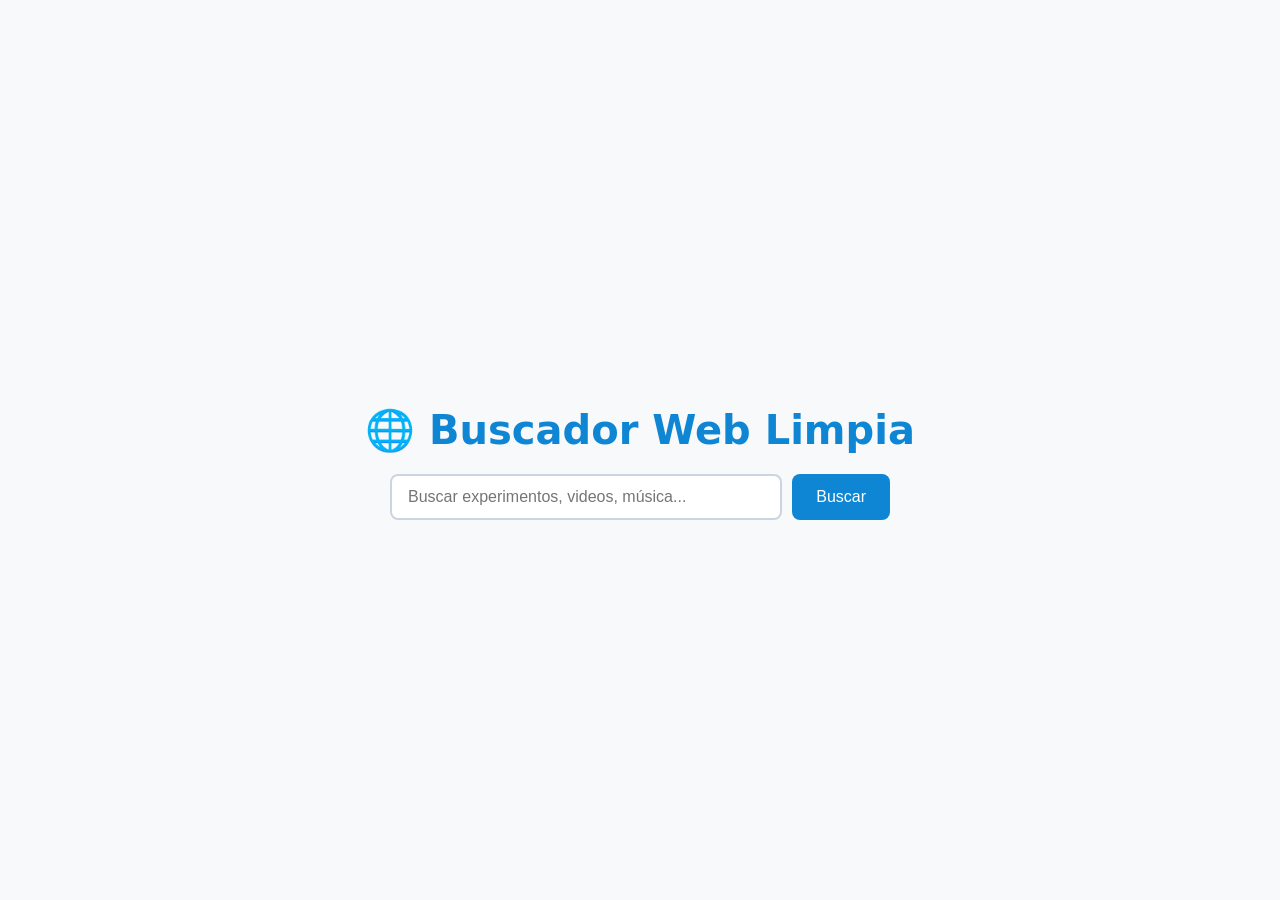
==== web-suite/index.html @ 079038c6 "Initial commit" ====
<!DOCTYPE html>
<html lang="es">
<head>
  <meta charset="UTF-8">
  <title>Buscador - Web Limpia</title>
  <style>
    body { font-family: system-ui, sans-serif; background: #f8f9fa; display: flex; flex-direction: column; align-items: center; justify-content: center; height: 100vh; margin: 0; }
    h1 { color: #0e86d4; font-size: 2.5rem; margin-bottom: 20px; }
    .search-box { display: flex; gap: 10px; width: 90%; max-width: 500px; }
    input[type="text"] { flex: 1; padding: 12px 16px; border: 2px solid #cbd5e1; border-radius: 8px; font-size: 1rem; outline: none; }
    input[type="text"]:focus { border-color: #0e86d4; }
    button { padding: 12px 24px; background: #0e86d4; color: white; border: none; border-radius: 8px; font-size: 1rem; cursor: pointer; }
    button:hover { background: #0b68a4; }
  </style>
</head>
<body>
  <h1>🌐 Buscador Web Limpia</h1>
  <form class="search-box" action="resultados.html" method="GET">
    <input type="text" name="q" placeholder="Buscar experimentos, videos, música..." required>
    <button type="submit">Buscar</button>
  </form>
</body>
</html>
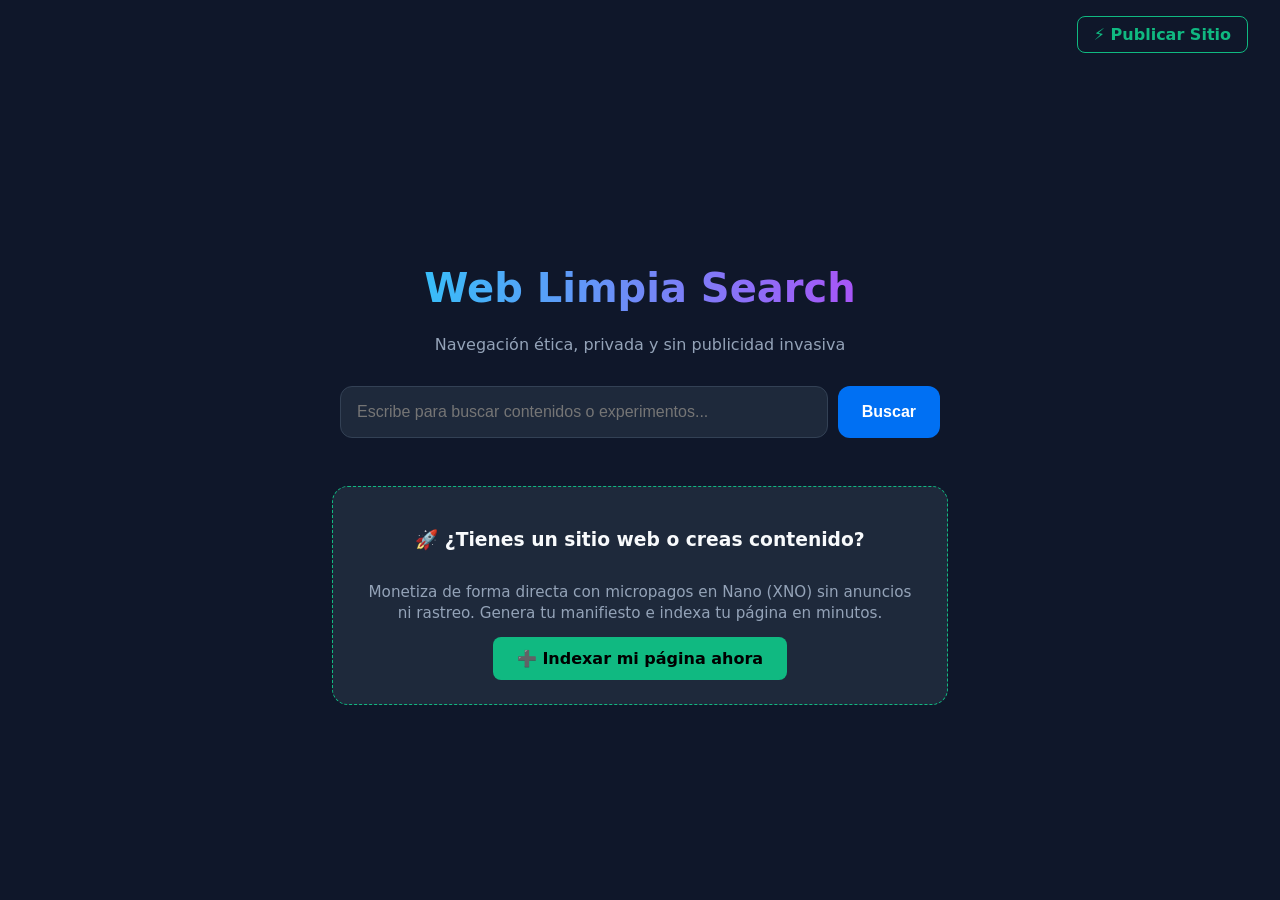
==== commit 22955cb8: "indexador actualizacion de la indexacion y creacion de manisfiesto" ====
--- a/web-suite/index.html
+++ b/web-suite/index.html
@@ -2,22 +2,165 @@
 <html lang="es">
 <head>
   <meta charset="UTF-8">
-  <title>Buscador - Web Limpia</title>
+  <meta name="viewport" content="width=device-width, initial-scale=1.0">
+  <title>Buscador Web Limpia</title>
   <style>
-    body { font-family: system-ui, sans-serif; background: #f8f9fa; display: flex; flex-direction: column; align-items: center; justify-content: center; height: 100vh; margin: 0; }
-    h1 { color: #0e86d4; font-size: 2.5rem; margin-bottom: 20px; }
-    .search-box { display: flex; gap: 10px; width: 90%; max-width: 500px; }
-    input[type="text"] { flex: 1; padding: 12px 16px; border: 2px solid #cbd5e1; border-radius: 8px; font-size: 1rem; outline: none; }
-    input[type="text"]:focus { border-color: #0e86d4; }
-    button { padding: 12px 24px; background: #0e86d4; color: white; border: none; border-radius: 8px; font-size: 1rem; cursor: pointer; }
-    button:hover { background: #0b68a4; }
+    :root {
+      --primary: #0070f3;
+      --bg: #0f172a;
+      --card-bg: #1e293b;
+      --text: #f8fafc;
+      --text-muted: #94a3b8;
+      --accent: #10b981;
+    }
+
+    body {
+      margin: 0;
+      font-family: system-ui, -apple-system, sans-serif;
+      background-color: var(--bg);
+      color: var(--text);
+      display: flex;
+      flex-direction: column;
+      min-height: 100vh;
+    }
+
+    header {
+      display: flex;
+      justify-content: flex-end;
+      padding: 1rem 2rem;
+    }
+
+    .nav-btn {
+      background: transparent;
+      border: 1px solid var(--accent);
+      color: var(--accent);
+      padding: 0.5rem 1rem;
+      border-radius: 8px;
+      text-decoration: none;
+      font-weight: bold;
+      transition: all 0.2s;
+    }
+
+    .nav-btn:hover {
+      background: var(--accent);
+      color: #000;
+    }
+
+    main {
+      flex: 1;
+      display: flex;
+      flex-direction: column;
+      align-items: center;
+      justify-content: center;
+      padding: 2rem;
+      text-align: center;
+    }
+
+    .logo {
+      font-size: 2.5rem;
+      font-weight: 800;
+      margin-bottom: 0.5rem;
+      background: linear-gradient(90deg, #38bdf8, #a855f7);
+      -webkit-background-clip: text;
+      -webkit-text-fill-color: transparent;
+    }
+
+    .subtitle {
+      color: var(--text-muted);
+      margin-bottom: 2rem;
+    }
+
+    .search-box {
+      display: flex;
+      gap: 10px;
+      width: 100%;
+      max-width: 600px;
+    }
+
+    input[type="text"] {
+      flex: 1;
+      padding: 1rem;
+      border-radius: 12px;
+      border: 1px solid #334155;
+      background: var(--card-bg);
+      color: var(--text);
+      font-size: 1rem;
+      outline: none;
+    }
+
+    input[type="text"]:focus {
+      border-color: var(--primary);
+    }
+
+    button.btn-search {
+      padding: 1rem 1.5rem;
+      border-radius: 12px;
+      border: none;
+      background: var(--primary);
+      color: white;
+      font-weight: bold;
+      font-size: 1rem;
+      cursor: pointer;
+    }
+
+    /* Banner CTA Creadores */
+    .creator-banner {
+      margin-top: 3rem;
+      background: var(--card-bg);
+      border: 1px dashed var(--accent);
+      border-radius: 16px;
+      padding: 1.5rem 2rem;
+      max-width: 550px;
+      display: flex;
+      flex-direction: column;
+      align-items: center;
+      gap: 12px;
+    }
+
+    .creator-banner p {
+      margin: 0;
+      color: var(--text-muted);
+      font-size: 0.95rem;
+      line-height: 1.4;
+    }
+
+    .btn-cta {
+      background: var(--accent);
+      color: #000;
+      text-decoration: none;
+      font-weight: bold;
+      padding: 0.75rem 1.5rem;
+      border-radius: 8px;
+      display: inline-block;
+      transition: transform 0.2s;
+    }
+
+    .btn-cta:hover {
+      transform: translateY(-2px);
+    }
   </style>
 </head>
 <body>
-  <h1>🌐 Buscador Web Limpia</h1>
-  <form class="search-box" action="resultados.html" method="GET">
-    <input type="text" name="q" placeholder="Buscar experimentos, videos, música..." required>
-    <button type="submit">Buscar</button>
-  </form>
+
+  <header>
+    <a href="registrador-creador.html" class="nav-btn">⚡ Publicar Sitio</a>
+  </header>
+
+  <main>
+    <div class="logo">Web Limpia Search</div>
+    <p class="subtitle">Navegación ética, privada y sin publicidad invasiva</p>
+
+    <form action="resultados.html" method="GET" class="search-box">
+      <input type="text" name="q" placeholder="Escribe para buscar contenidos o experimentos..." required>
+      <button type="submit" class="btn-search">Buscar</button>
+    </form>
+
+    <div class="creator-banner">
+      <h3>🚀 ¿Tienes un sitio web o creas contenido?</h3>
+      <p>Monetiza de forma directa con micropagos en Nano (XNO) sin anuncios ni rastreo. Genera tu manifiesto e indexa tu página en minutos.</p>
+      <a href="constructor.html" class="btn-cta">➕ Indexar mi página ahora</a>
+    </div>
+  </main>
+
 </body>
 </html>
